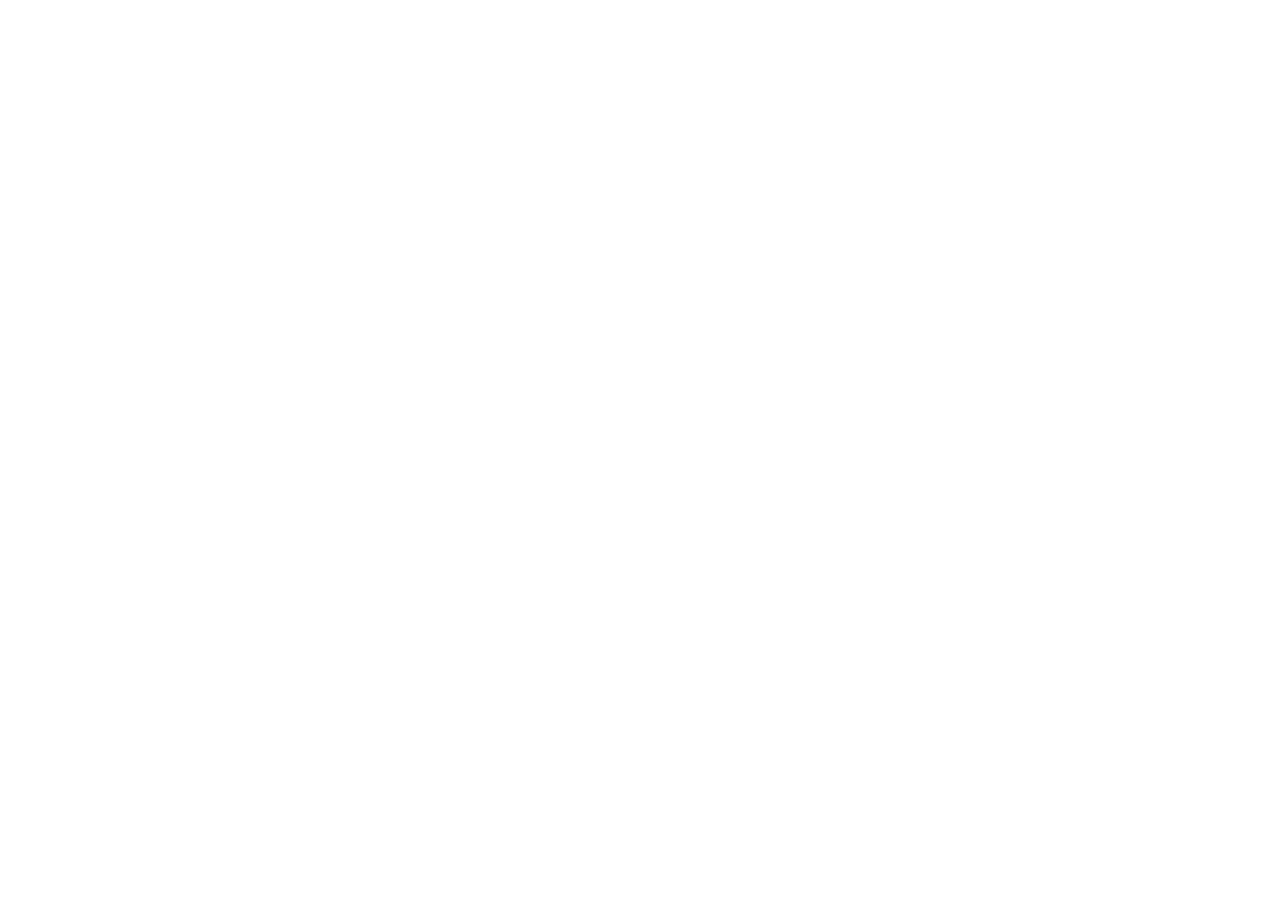
==== 360/index.html @ 19b4ae8b "Create index.html" ====
<!doctype html>
<html lang="en">
  <head>
    <meta charset="utf-8">
    <meta name="viewport" content="width=device-width, initial-scale=1, shrink-to-fit=no">
    <link rel="stylesheet" type="text/css" href="../css/style.css" />
    <title>La Russell</title>
  </head>
  <body>
    
    
    
    
    <script type="text/javascript" src="../js/jquery-3.4.1.min.js"></script>
    <script type="text/javascript" src="../js/jquery-scroll-swap.js"></script>
    <script type="text/javascript" src="../js/bootstrap.bundle.js"></script>
    <script type="text/javascript" src="../js/stickyfill.min.js"></script>
  </body>
</html>
---- css/style.css ----
@import '../fonts/fonts.css';
@import 'bootstrap.min.css';


#mainheader{
  font-family: Lato, sans-serif;
  font-weight: 500;
}



html,body{
	font-family: 'Crimson Text', serif;
	font-size: 1.2rem;
    scroll-behavior: smooth;
}


h2,h3,h4,h5,h6{
	font-family: Lato, sans-serif;
}

/** clearfix for position:sticky **/
.sticky:before,
.sticky:after {
    content: '';
    display: table;
}

header[role="banner"]{
  background-image: url(../assets/HERO-IMAGE.jpg);
  background-size: cover;
  background-position: center;
  background-repeat: no-repeat;
}

.lyrics{
  border-top: 1px solid black;
  border-bottom:1px solid black;
  padding:30px;
  font-style: italic;
  text-align: center;
  line-height: 1rem;
}

/** Looping Background Video **/
.looping-background-video{
	position: relative;
	top: 0;
	left: 0;
	width: 100vw;
	height: 100vh;
	overflow: hidden;
	background-color: rgba(0,0,0,0.6); 	/* shade over video for foreground-background separation */
	color: #fff; 						/* make text color white */
}
.looping-background-video video{
	position: absolute;
	top: 50%;
	left: 50%;
	transform: translate(-50%, -50%);
	width: auto;
	height: 100vh;
	z-index: -100;
}
@media (min-aspect-ratio:16/9){
	.looping-background-video video{
		width: 100vw;
		height: auto;
	}
}


/** Sticky for scrollytelling layout **/
[data-sticky-graphic] {
	top: 35%;
}


/*** STYLIZED NAVIGATION LIST ****/


.list-group-stylized li.list-group-item{
  min-height: 6rem;
  display:flex;
  flex-direction: column;
  justify-content: center;
  position: relative;
  background: transparent;
  cursor: pointer;
}

.list-group-stylized li.list-group-item p{
  font-family: 'Libre Baskerville', serif;
  font-size: 2.5rem;
  margin: 0;
}

.list-group-stylized li.list-group-item small{
  margin: 0;
  text-align: right;
  display: block;
  margin-top: -2%;
  font-family: Lato, sans-serif;
  font-weight: 600;
  letter-spacing: .04rem;
  text-transform: uppercase;
  font-size: 0.7rem;
}

.list-group-stylized li.list-group-item > *{
  position: relative;
  z-index: 1;
  color: black;
  margin: 0;
  transition: color .375s cubic-bezier(.16,1,.3,1);
}

.list-group-stylized li.list-group-item::before{
  content: "";
  position: absolute;
  top: 0;
  left: 0;
  width: 100%;
  height: 100%;
  background-image: var(--background);
  background-size: 100% auto;
  background-position: center;
  z-index: -1;
  clip-path: inset(100% 0% 0% 0%);
  transition: clip-path .55s cubic-bezier(.16,1,.3,1),
    background-size 1.7s cubic-bezier(.16,1,.3,1);
}

.list-group-stylized li.list-group-item:hover > *{
  color: #fff;
}

.list-group-stylized li.list-group-item:hover::before{
  clip-path: inset(0% 0% 0% 0%);
  background-size: 130% auto;
}
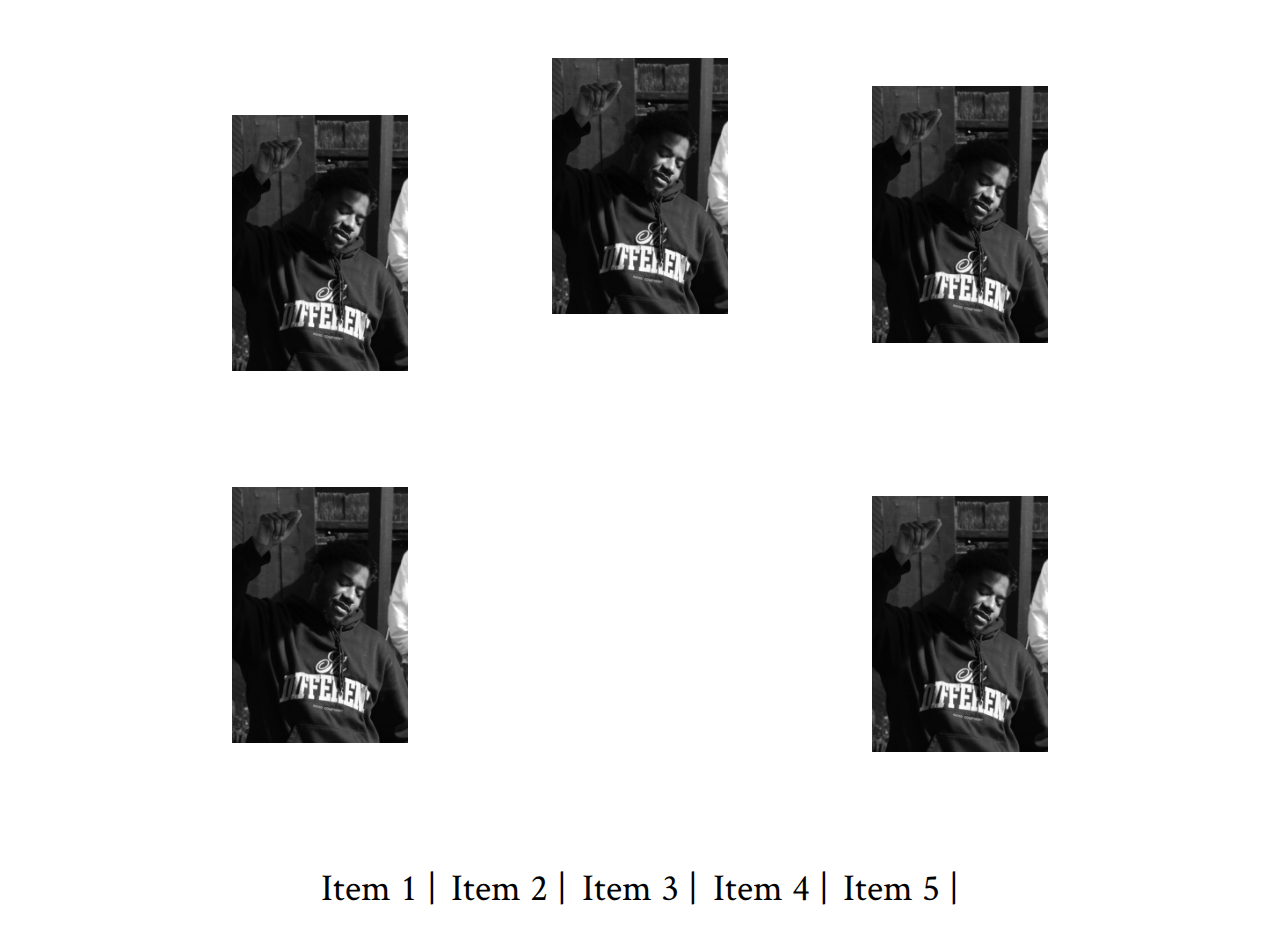
==== commit b8656d6b: "update" ====
--- a/360/index.html
+++ b/360/index.html
@@ -5,15 +5,65 @@
     <meta name="viewport" content="width=device-width, initial-scale=1, shrink-to-fit=no">
     <link rel="stylesheet" type="text/css" href="../css/style.css" />
     <title>La Russell</title>
+    <style>
+      .list-inline li a{
+        text-decoration: none;
+        color: black;
+        font-size: 2rem;
+      }
+    </style>
   </head>
   <body>
     
-    
+    <div class="container-fluid">
+      <div class="row justify-content-center">
+        <div class="col-6 col-md-4 col-xl-3">
+          <img id="something1" src="../assets/small-360-1.jpg" class="img-fluid p-5 mt-5" alt="image">
+        </div>
+        <div class="col-6 col-md-4 col-xl-3">
+          <img id="something2" src="../assets/small-360-1.jpg" class="img-fluid p-5 " alt="image">
+        </div>
+        <div class="col-6 col-md-4 col-xl-3">
+          <img id="something3" src="../assets/small-360-1.jpg" class="img-fluid p-5 mt-4" alt="image">
+        </div>
+      </div>
+      <div class="row justify-content-center">
+        <div class="col-6 col-md-4 col-xl-3">
+          <img id="something4" src="../assets/small-360-1.jpg" class="img-fluid p-5 mb-5" alt="image">
+        </div>
+        <div class="col-6 col-md-4 col-xl-3"></div>
+        <div class="col-6 col-md-4 col-xl-3">
+          <img id="something5" src="../assets/small-360-1.jpg" class="img-fluid p-5 mt-2" alt="image">
+        </div>
+      </div>
+      <div class="row justify-content-center">
+        <ul class="list-inline text-center">
+          <li class="list-inline-item"><a href="#something1">Item 1 |</a></li>
+          <li class="list-inline-item"><a href="#something2">Item 2 |</a></li>
+          <li class="list-inline-item"><a href="#something3">Item 3 |</a></li>
+          <li class="list-inline-item"><a href="#something4">Item 4 |</a></li>
+          <li class="list-inline-item"><a href="#something5">Item 5 |</a></li>
+        </ul>
+      </div>
+    </div>
     
     
     <script type="text/javascript" src="../js/jquery-3.4.1.min.js"></script>
     <script type="text/javascript" src="../js/jquery-scroll-swap.js"></script>
     <script type="text/javascript" src="../js/bootstrap.bundle.js"></script>
     <script type="text/javascript" src="../js/stickyfill.min.js"></script>
+    <script>
+    jQuery(document).ready(function($){
+      
+      $("a").on("mouseover", function(){
+        $("img").css("opacity", 0.5);
+        $($(this).attr("href")).css("opacity", 1);
+      });
+      $("a").on("mouseout", function(){
+        $("img").css("opacity", 1);
+      })
+      
+    })
+    </script>
   </body>
 </html>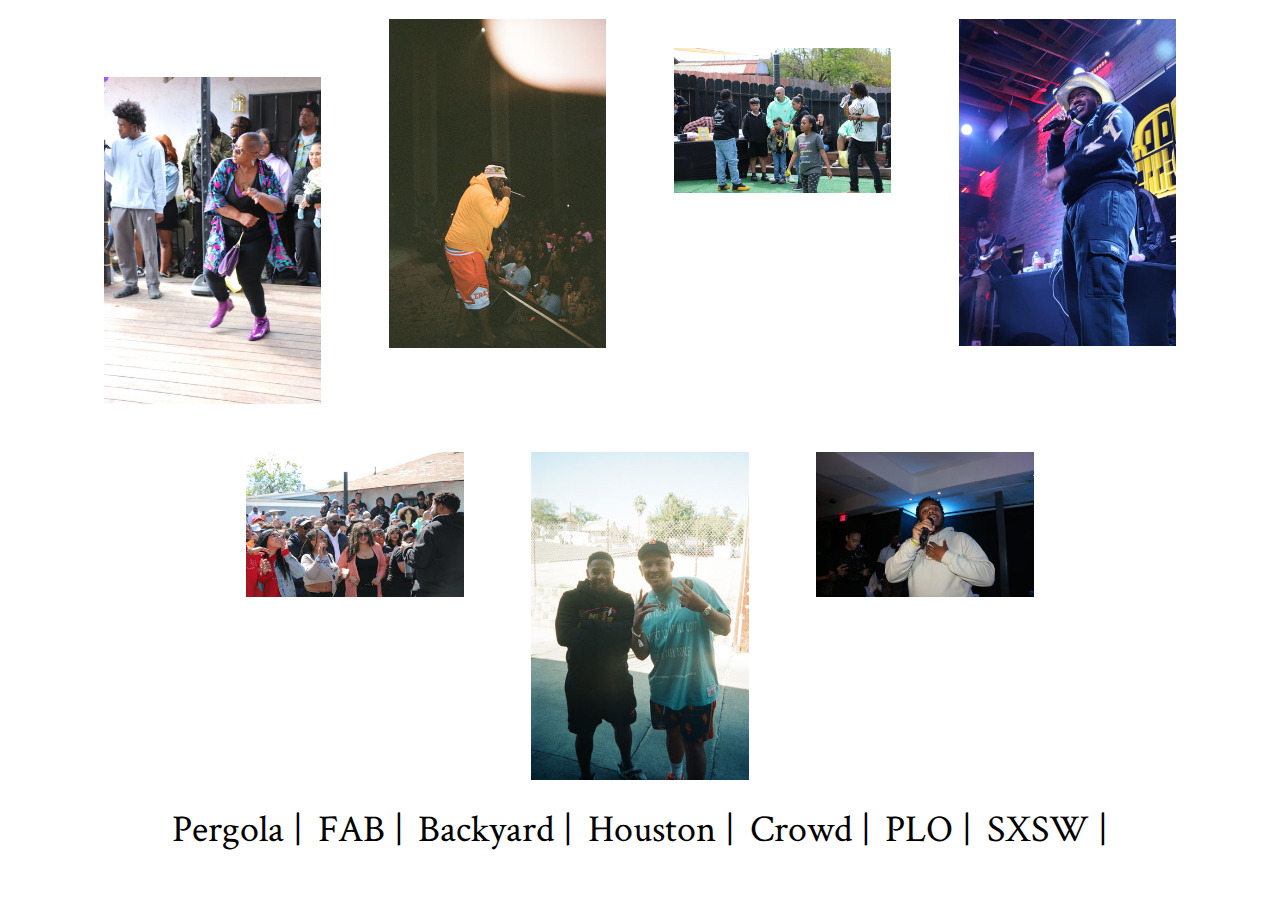
==== commit 9717f253: "Added 360" ====
--- a/360/index.html
+++ b/360/index.html
@@ -11,39 +11,73 @@
         color: black;
         font-size: 2rem;
       }
+      
+      .modal{
+        --bs-modal-bg: #212529;
+        --bs-modal-header-border-color: transparent;
+        --bs-modal-border-color: transparent;
+      }
+
+/*
+      #video-holder .ratio{
+        height: 0;
+        overflow: hidden;
+        transition: height 1s cubic-bezier(0.76, 0, 0.24, 1);
+      }
+*/
     </style>
   </head>
   <body>
     
-    <div class="container-fluid">
+    <div class="container">
       <div class="row justify-content-center">
-        <div class="col-6 col-md-4 col-xl-3">
-          <img id="something1" src="../assets/small-360-1.jpg" class="img-fluid p-5 mt-5" alt="image">
+        <div class="col-3 col-xl-3">
+          <img id="pergola" src="photos/moms-dacing.jpg" class="img-fluid p-xl-3 p-md-4 p-sm-0 mt-5" alt="image">
         </div>
-        <div class="col-6 col-md-4 col-xl-3">
-          <img id="something2" src="../assets/small-360-1.jpg" class="img-fluid p-5 " alt="image">
+        <div class="col-3 col-xl-3">
+          <img id="fab" src="photos/fab.jpg" class="img-fluid p-xl-3 p-md-4 p-sm-0 " alt="image">
         </div>
-        <div class="col-6 col-md-4 col-xl-3">
-          <img id="something3" src="../assets/small-360-1.jpg" class="img-fluid p-5 mt-4" alt="image">
+        <div class="col-4 col-xl-3">
+          <img id="backyard" src="photos/backyard-kids.jpg" class="img-fluid p-xl-3 p-md-4 p-sm-0 mt-4" alt="image">
         </div>
-      </div>
-      <div class="row justify-content-center">
-        <div class="col-6 col-md-4 col-xl-3">
-          <img id="something4" src="../assets/small-360-1.jpg" class="img-fluid p-5 mb-5" alt="image">
+        <div class="col-3 col-xl-3">
+          <img id="houston" src="photos/houston.jpg" class="img-fluid p-xl-3 p-md-4 p-sm-0 mb-5" alt="image">
         </div>
-        <div class="col-6 col-md-4 col-xl-3"></div>
-        <div class="col-6 col-md-4 col-xl-3">
-          <img id="something5" src="../assets/small-360-1.jpg" class="img-fluid p-5 mt-2" alt="image">
+        <div class="col-4 col-xl-3">
+          <img id="crowd" src="photos/pergola-crowd.jpg" class="img-fluid p-xl-3 p-md-4 p-sm-0 mt-2" alt="image">
+        </div>
+        <div class="col-3 col-xl-3">
+          <img id="plo" src="photos/plo.jpg" class="img-fluid p-xl-3 p-md-4 p-sm-0 mt-2" alt="image">
+        </div>
+        <div class="col-4 col-xl-3">
+          <img id="sxsw" src="photos/sxsw.jpg" class="img-fluid p-xl-3 p-md-4 p-sm-0 mt-2" alt="image">
         </div>
       </div>
       <div class="row justify-content-center">
         <ul class="list-inline text-center">
-          <li class="list-inline-item"><a href="#something1">Item 1 |</a></li>
-          <li class="list-inline-item"><a href="#something2">Item 2 |</a></li>
-          <li class="list-inline-item"><a href="#something3">Item 3 |</a></li>
-          <li class="list-inline-item"><a href="#something4">Item 4 |</a></li>
-          <li class="list-inline-item"><a href="#something5">Item 5 |</a></li>
+          <li class="list-inline-item"><a href="#pergola" data-video="https://www.youtube-nocookie.com/embed/GY6ZSRUIxB0">Pergola |</a></li>
+          <li class="list-inline-item"><a href="#fab" data-video="https://www.youtube-nocookie.com/embed/fl38eKzey9o">FAB |</a></li>
+          <li class="list-inline-item"><a href="#backyard" data-video="https://www.youtube-nocookie.com/embed/VVKCxXqSEzQ">Backyard |</a></li>
+          <li class="list-inline-item"><a href="#houston" data-video="https://www.youtube-nocookie.com/embed/bROt6H6BTOE">Houston |</a></li>
+          <li class="list-inline-item"><a href="#crowd" data-video="https://www.youtube-nocookie.com/embed/cSokaPDVzG8">Crowd |</a></li>
+          <li class="list-inline-item"><a href="#plo" data-video="https://www.youtube-nocookie.com/embed/RRMzCmFhKgg">PLO |</a></li>
+          <li class="list-inline-item"><a href="#sxsw" data-video="https://www.youtube-nocookie.com/embed/ecifjX88UPc">SXSW |</a></li>
         </ul>
+      </div>
+    </div>
+    
+    <div class="modal fade" tabindex="-1" id="exampleModal">
+      <div class="modal-dialog modal-fullscreen">
+        <div class="modal-content">
+          <div class="modal-header">
+            <button type="button" class="btn-close btn-close-white" data-bs-dismiss="modal" aria-label="Close"></button>
+          </div>
+          <div class="modal-body d-flex flex-column justify-content-center">
+            <div class="ratio ratio-16x9">
+              <iframe width="1440" height="810" src="https://www.youtube-nocookie.com/embed/GY6ZSRUIxB0" title="YouTube video player" frameborder="0" allow="accelerometer; autoplay; clipboard-write; encrypted-media; gyroscope; picture-in-picture; web-share" allowfullscreen></iframe>
+            </div>
+          </div>
+        </div>
       </div>
     </div>
     
@@ -55,12 +89,25 @@
     <script>
     jQuery(document).ready(function($){
       
+      const myModal = new bootstrap.Modal('#exampleModal', {
+        keyboard: false
+      });
+      
+      $("#exampleModal").on("hidden.bs.modal", function(){
+        $("iframe").attr("src", $("iframe").attr("src"));
+      })
+      
       $("a").on("mouseover", function(){
         $("img").css("opacity", 0.5);
         $($(this).attr("href")).css("opacity", 1);
       });
       $("a").on("mouseout", function(){
         $("img").css("opacity", 1);
+      });
+      $("a").on("click", function(e){
+        e.preventDefault();
+        $("iframe").attr("src", $(this).data("video"));
+        myModal.show();
       })
       
     })
--- a/css/style.css
+++ b/css/style.css
@@ -3,7 +3,7 @@
 
 
 #mainheader{
-  font-family: Lato, sans-serif;
+  font-family: 'Permanent Marker', cursive;
   font-weight: 500;
 }
 
@@ -12,6 +12,7 @@
 html,body{
 	font-family: 'Crimson Text', serif;
 	font-size: 1.2rem;
+    --webkit-scroll-behavior: smooth;
     scroll-behavior: smooth;
 }
 
@@ -141,5 +142,3 @@
   background-size: 130% auto;
 }
 
-
-
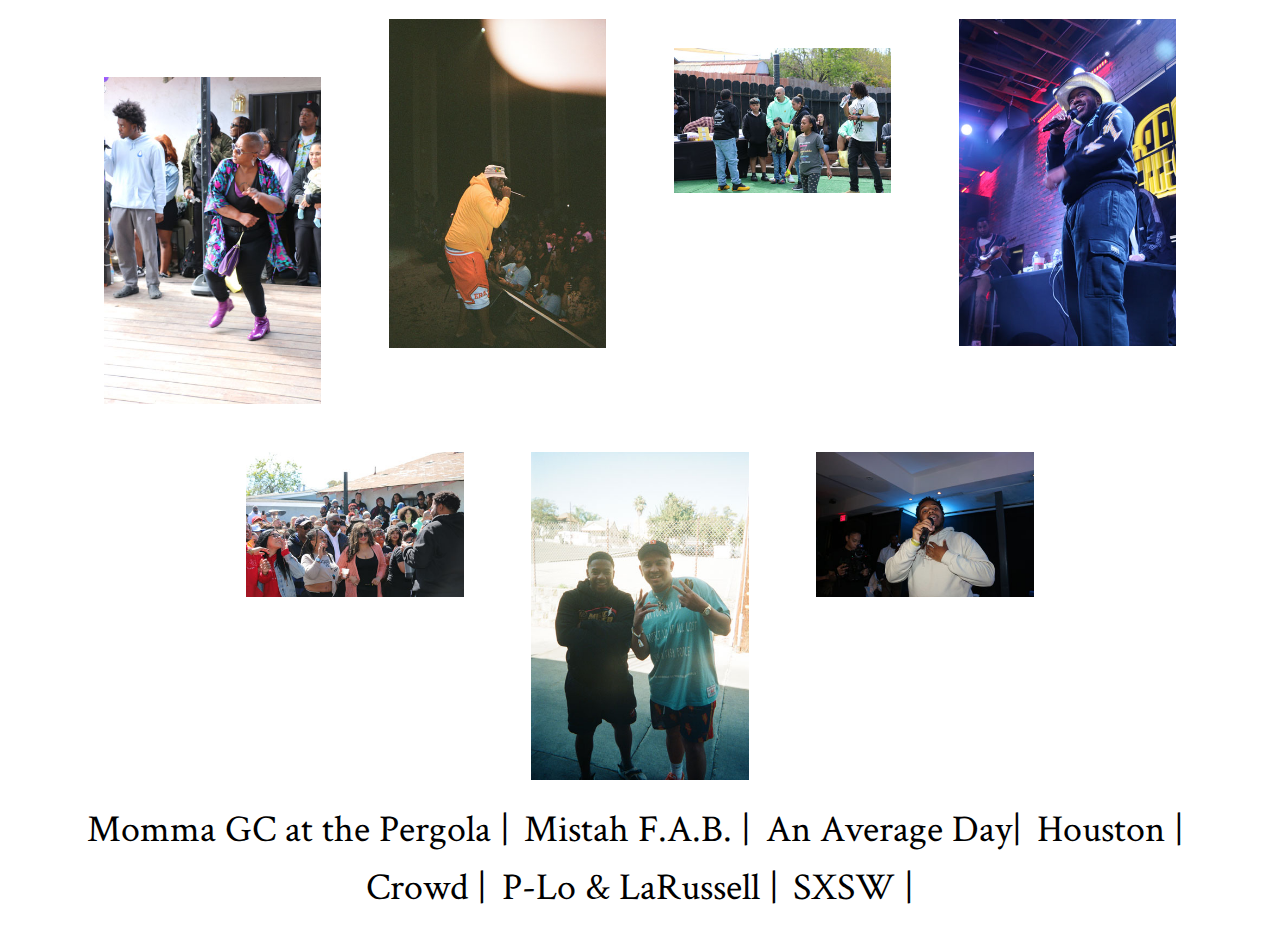
==== commit 660c82a1: "interview and 360 changes" ====
--- a/360/index.html
+++ b/360/index.html
@@ -4,7 +4,7 @@
     <meta charset="utf-8">
     <meta name="viewport" content="width=device-width, initial-scale=1, shrink-to-fit=no">
     <link rel="stylesheet" type="text/css" href="../css/style.css" />
-    <title>La Russell</title>
+    <title>LaRussell</title>
     <style>
       .list-inline li a{
         text-decoration: none;
@@ -55,12 +55,12 @@
       </div>
       <div class="row justify-content-center">
         <ul class="list-inline text-center">
-          <li class="list-inline-item"><a href="#pergola" data-video="https://www.youtube-nocookie.com/embed/GY6ZSRUIxB0">Pergola |</a></li>
-          <li class="list-inline-item"><a href="#fab" data-video="https://www.youtube-nocookie.com/embed/fl38eKzey9o">FAB |</a></li>
-          <li class="list-inline-item"><a href="#backyard" data-video="https://www.youtube-nocookie.com/embed/VVKCxXqSEzQ">Backyard |</a></li>
+          <li class="list-inline-item"><a href="#pergola" data-video="https://www.youtube-nocookie.com/embed/GY6ZSRUIxB0">Momma GC at the Pergola |</a></li>
+          <li class="list-inline-item"><a href="#fab" data-video="https://www.youtube-nocookie.com/embed/fl38eKzey9o">Mistah F.A.B. |</a></li>
+          <li class="list-inline-item"><a href="#backyard" data-video="https://www.youtube-nocookie.com/embed/VVKCxXqSEzQ">An Average Day|</a></li>
           <li class="list-inline-item"><a href="#houston" data-video="https://www.youtube-nocookie.com/embed/bROt6H6BTOE">Houston |</a></li>
           <li class="list-inline-item"><a href="#crowd" data-video="https://www.youtube-nocookie.com/embed/cSokaPDVzG8">Crowd |</a></li>
-          <li class="list-inline-item"><a href="#plo" data-video="https://www.youtube-nocookie.com/embed/RRMzCmFhKgg">PLO |</a></li>
+          <li class="list-inline-item"><a href="#plo" data-video="https://www.youtube-nocookie.com/embed/RRMzCmFhKgg">P-Lo & LaRussell |</a></li>
           <li class="list-inline-item"><a href="#sxsw" data-video="https://www.youtube-nocookie.com/embed/ecifjX88UPc">SXSW |</a></li>
         </ul>
       </div>
